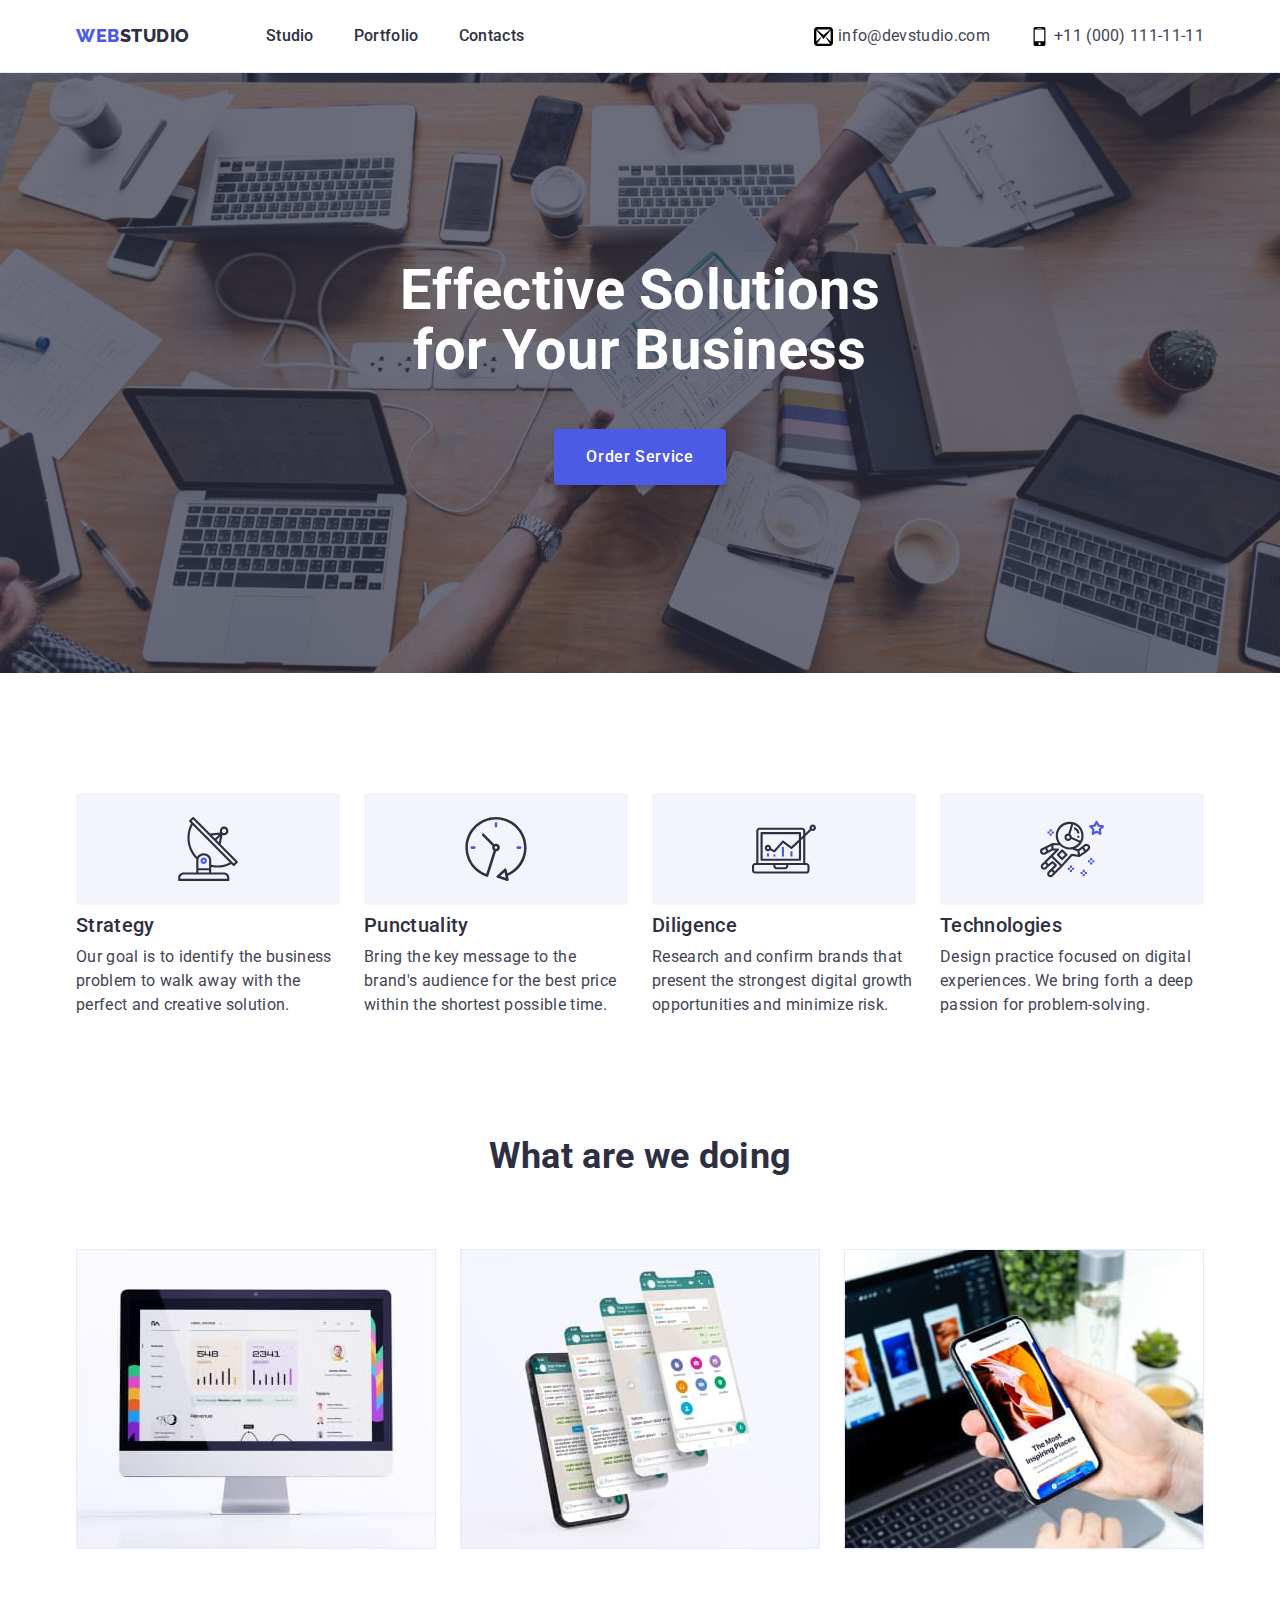
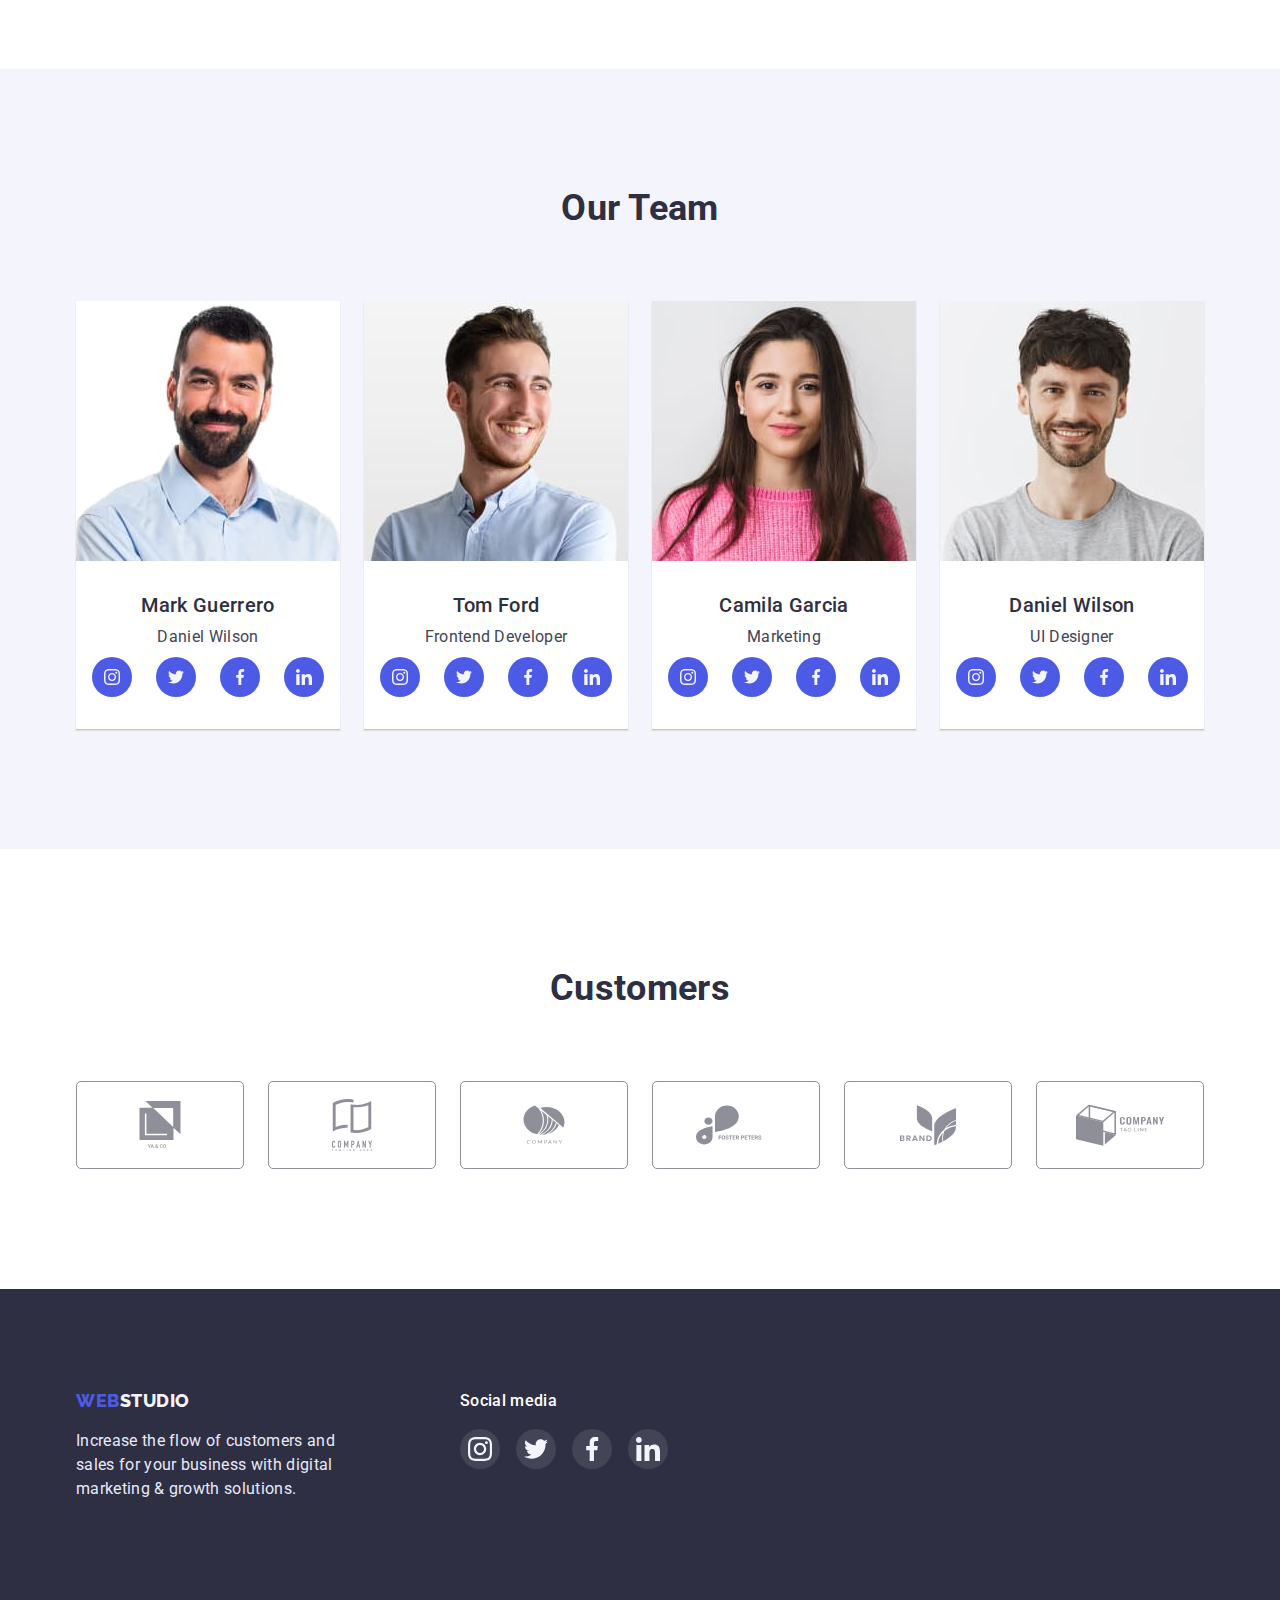
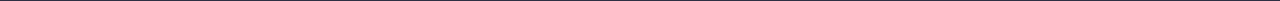
==== index.html @ b141b5d0 "Initial commit" ====
<!DOCTYPE html>
<html lang="en">
  <head>
    <meta charset="UTF-8" />
    <meta http-equiv="X-UA-Compatible" content="IE=edge" />
    <meta name="viewport" content="width=device-width, initial-scale=1.0" />
    <title>Web Studio</title>
    <link rel="icon" href="./images/icon.png" />
    <link rel="preconnect" href="https://fonts.googleapis.com" />
    <link rel="preconnect" href="https://fonts.gstatic.com" crossorigin />
    <link
      href="https://fonts.googleapis.com/css2?family=Raleway:wght@800&family=Roboto:wght@400;500;700&display=swap"
      rel="stylesheet"
    />
    <link
      rel="stylesheet"
      href="https://cdnjs.cloudflare.com/ajax/libs/modern-normalize/1.1.0/modern-normalize.min.css"
    />
    <link rel="stylesheet" href="./css/style.css" />
  </head>
  <body>
    <!--  header  -->
    <header class="header">
      <div class="container header-flex">
        <a href="./index.html" class="logo link"><span>Web</span>Studio</a>
        <nav class="nav">
          <ul class="nav-items list-style">
            <li class="nav-item">
              <a class="nav-link link" href="./index.html">Studio</a>
            </li>
            <li class="nav-item">
              <a class="nav-link link" href="./portfolio.html">Portfolio</a>
            </li>
            <li class="nav-item">
              <a class="nav-link link" href="#">Contacts</a>
            </li>
          </ul>
        </nav>
        <ul class="contacts-items list-style">
          <li class="contacts-item">
            <a
              class="contacts-link link mail"
              href="mailto:info@devstudio.com"
              target="_blank"
              rel=" noopener , nofollow , noreferrer"
            >
              <svg width="19" height="19">
                <use href="./images/icons.svg#icon-contact-mail"></use>
              </svg>
              info@devstudio.com
            </a>
          </li>
          <li class="contacts-item">
            <a class="contacts-link link" href="tel:+110001111111">
              <svg width="19" height="19">
                <use href="./images/icons.svg#icon-contact-mobile"></use>
              </svg>
              +11 (000) 111-11-11
            </a>
          </li>
        </ul>
      </div>
    </header>
    <main>
      <!--  Hero  -->
      <section class="hero">
        <div class="container">
          <h1 class="hero-titel">
            Effective Solutions<br />
            for Your Business
          </h1>
          <button class="hero-btn basic-btn" type="button">
            Order Service
          </button>
        </div>
      </section>
      <!--  Why we?  -->
      <section class="why-we">
        <div class="container">
          <h2 class="why-we-titel" hidden>Why we?</h2>
          <ul class="why-we-items list-style">
            <li class="why-we-item">
              <div class="why-we-img">
                <svg width="64" height="64">
                  <use href="./images/icons.svg#icon-why-we-antenna"></use>
                </svg>
              </div>
              <h3>Strategy</h3>
              <p>
                Our goal is to identify the business problem to walk away with
                the perfect and creative solution.
              </p>
            </li>
            <li class="why-we-item">
              <div class="why-we-img">
                <svg width="64" height="64">
                  <use href="./images/icons.svg#icon-why-we-clock"></use>
                </svg>
              </div>
              <h3>Punctuality</h3>
              <p>
                Bring the key message to the brand's audience for the best price
                within the shortest possible time.
              </p>
            </li>
            <li class="why-we-item">
              <div class="why-we-img">
                <svg width="64" height="64">
                  <use href="./images/icons.svg#icon-why-we-diagram"></use>
                </svg>
              </div>
              <h3>Diligence</h3>
              <p>
                Research and confirm brands that present the strongest digital
                growth opportunities and minimize risk.
              </p>
            </li>
            <li class="why-we-item">
              <div class="why-we-img">
                <svg width="64" height="64">
                  <use href="./images/icons.svg#icon-why-we-astronaut"></use>
                </svg>
              </div>
              <h3>Technologies</h3>
              <p>
                Design practice focused on digital experiences. We bring forth a
                deep passion for problem-solving.
              </p>
            </li>
          </ul>
        </div>
      </section>
      <!--  What are we doing  -->
      <section class="what-are-we-doing">
        <div class="container">
          <h2 class="what-are-we-doing-titel">What are we doing</h2>
          <ul class="what-are-we-doing-items list-style">
            <li class="what-are-we-doing-item">
              <img
                src="./images/img1.jpg"
                alt="monoblock"
                width="360"
                height="300"
              />
            </li>
            <li class="what-are-we-doing-item">
              <img
                src="./images/img2.jpg"
                alt="multitasking"
                width="360"
                height="300"
              />
            </li>
            <li class="what-are-we-doing-item">
              <img
                src="./images/img3.jpg"
                alt="phone"
                width="360"
                height="300"
              />
            </li>
          </ul>
        </div>
      </section>
      <!--  Our team  -->
      <section class="our-team">
        <div class="container">
          <h2 class="our-team-titel">Our Team</h2>
          <ul class="our-team-items list-style">
            <li class="our-team-item">
              <img
                class="our-team-img"
                src="./images/team-card1.jpg"
                alt="man"
                width="264"
                height="260"
              />
              <div class="our-team-box">
                <h3 class="our-team-name">Mark Guerrero</h3>
                <p class="our-team-speciality">Daniel Wilson</p>
                <ul class="our-team-items-links list-style">
                  <li class="our-team-item-link">
                    <a
                      href=""
                      class="our-team-link"
                      target="_blank"
                      rel=" noopener , nofollow , noreferrer"
                    >
                      <svg width="16" height="16">
                        <use
                          href="./images/icons.svg#icon-our-team-instagram"
                        ></use>
                      </svg>
                    </a>
                  </li>
                  <li class="our-team-item-link">
                    <a
                      href=""
                      class="our-team-link"
                      target="_blank"
                      rel=" noopener , nofollow , noreferrer"
                    >
                      <svg width="16" height="16">
                        <use
                          href="./images/icons.svg#icon-our-team-twitter"
                        ></use>
                      </svg>
                    </a>
                  </li>
                  <li class="our-team-item-link">
                    <a
                      href=""
                      class="our-team-link"
                      target="_blank"
                      rel=" noopener , nofollow , noreferrer"
                    >
                      <svg width="16" height="16">
                        <use
                          href="./images/icons.svg#icon-our-team-facebook"
                        ></use>
                      </svg>
                    </a>
                  </li>
                  <li class="our-team-item-link">
                    <a
                      href=""
                      class="our-team-link"
                      target="_blank"
                      rel=" noopener , nofollow , noreferrer"
                    >
                      <svg width="16" height="16">
                        <use
                          href="./images/icons.svg#icon-our-team-linkedin"
                        ></use>
                      </svg>
                    </a>
                  </li>
                </ul>
              </div>
            </li>
            <li class="our-team-item">
              <img
                class="our-team-img"
                src="./images/team-card2.jpg"
                alt="man"
                width="264"
                height="260"
              />
              <div class="our-team-box">
                <h3 class="our-team-name">Tom Ford</h3>
                <p class="our-team-speciality">Frontend Developer</p>
                <ul class="our-team-items-links list-style">
                  <li class="our-team-item-link">
                    <a
                      href=""
                      class="our-team-link"
                      target="_blank"
                      rel=" noopener , nofollow , noreferrer"
                    >
                      <svg width="16" height="16">
                        <use
                          href="./images/icons.svg#icon-our-team-instagram"
                        ></use>
                      </svg>
                    </a>
                  </li>
                  <li class="our-team-item-link">
                    <a
                      href=""
                      class="our-team-link"
                      target="_blank"
                      rel=" noopener , nofollow , noreferrer"
                    >
                      <svg width="16" height="16">
                        <use
                          href="./images/icons.svg#icon-our-team-twitter"
                        ></use>
                      </svg>
                    </a>
                  </li>
                  <li class="our-team-item-link">
                    <a
                      href=""
                      class="our-team-link"
                      target="_blank"
                      rel=" noopener , nofollow , noreferrer"
                    >
                      <svg width="16" height="16">
                        <use
                          href="./images/icons.svg#icon-our-team-facebook"
                        ></use>
                      </svg>
                    </a>
                  </li>
                  <li class="our-team-item-link">
                    <a
                      href=""
                      class="our-team-link"
                      target="_blank"
                      rel=" noopener , nofollow , noreferrer"
                    >
                      <svg width="16" height="16">
                        <use
                          href="./images/icons.svg#icon-our-team-linkedin"
                        ></use>
                      </svg>
                    </a>
                  </li>
                </ul>
              </div>
            </li>
            <li class="our-team-item">
              <img
                class="our-team-img"
                src="./images/team-card3.jpg"
                alt="woman"
                width="264"
                height="260"
              />
              <div class="our-team-box">
                <h3 class="our-team-name">Camila Garcia</h3>
                <p class="our-team-speciality">Marketing</p>
                <ul class="our-team-items-links list-style">
                  <li class="our-team-item-link">
                    <a
                      href=""
                      class="our-team-link"
                      target="_blank"
                      rel=" noopener , nofollow , noreferrer"
                    >
                      <svg width="16" height="16">
                        <use
                          href="./images/icons.svg#icon-our-team-instagram"
                        ></use>
                      </svg>
                    </a>
                  </li>
                  <li class="our-team-item-link">
                    <a
                      href=""
                      class="our-team-link"
                      target="_blank"
                      rel=" noopener , nofollow , noreferrer"
                    >
                      <svg width="16" height="16">
                        <use
                          href="./images/icons.svg#icon-our-team-twitter"
                        ></use>
                      </svg>
                    </a>
                  </li>
                  <li class="our-team-item-link">
                    <a
                      href=""
                      class="our-team-link"
                      target="_blank"
                      rel=" noopener , nofollow , noreferrer"
                    >
                      <svg width="16" height="16">
                        <use
                          href="./images/icons.svg#icon-our-team-facebook"
                        ></use>
                      </svg>
                    </a>
                  </li>
                  <li class="our-team-item-link">
                    <a
                      href=""
                      class="our-team-link"
                      target="_blank"
                      rel=" noopener , nofollow , noreferrer"
                    >
                      <svg width="16" height="16">
                        <use
                          href="./images/icons.svg#icon-our-team-linkedin"
                        ></use>
                      </svg>
                    </a>
                  </li>
                </ul>
              </div>
            </li>
            <li class="our-team-item">
              <img
                class="our-team-img"
                src="./images/team-card4.jpg"
                alt="man"
                width="264"
                height="260"
              />
              <div class="our-team-box">
                <h3 class="our-team-name">Daniel Wilson</h3>
                <p class="our-team-speciality">UI Designer</p>
                <ul class="our-team-items-links list-style">
                  <li class="our-team-item-link">
                    <a
                      href=""
                      class="our-team-link"
                      target="_blank"
                      rel=" noopener , nofollow , noreferrer"
                    >
                      <svg width="16" height="16">
                        <use
                          href="./images/icons.svg#icon-our-team-instagram"
                        ></use>
                      </svg>
                    </a>
                  </li>
                  <li class="our-team-item-link">
                    <a
                      href=""
                      class="our-team-link"
                      target="_blank"
                      rel=" noopener , nofollow , noreferrer"
                    >
                      <svg width="16" height="16">
                        <use
                          href="./images/icons.svg#icon-our-team-twitter"
                        ></use>
                      </svg>
                    </a>
                  </li>
                  <li class="our-team-item-link">
                    <a
                      href=""
                      class="our-team-link"
                      target="_blank"
                      rel=" noopener , nofollow , noreferrer"
                    >
                      <svg width="16" height="16">
                        <use
                          href="./images/icons.svg#icon-our-team-facebook"
                        ></use>
                      </svg>
                    </a>
                  </li>
                  <li class="our-team-item-link">
                    <a
                      href=""
                      class="our-team-link"
                      target="_blank"
                      rel=" noopener , nofollow , noreferrer"
                    >
                      <svg width="16" height="16">
                        <use
                          href="./images/icons.svg#icon-our-team-linkedin"
                        ></use>
                      </svg>
                    </a>
                  </li>
                </ul>
              </div>
            </li>
          </ul>
        </div>
      </section>
      <!--  Customers  -->
      <section class="customers">
        <div class="container">
          <h2 class="customers-titel">Customers</h2>
          <ul class="customers-items list-style">
            <li class="customers-item">
              <a
                class="customers-link"
                href=""
                target="_blank"
                rel=" noopener , nofollow , noreferrer"
              >
                <svg wigth="41" height="47">
                  <use href="./images/icons.svg#icon-customers-yaco"></use></svg
              ></a>
            </li>
            <li class="customers-item">
              <a
                class="customers-link"
                href=""
                target="_blank"
                rel=" noopener , nofollow , noreferrer"
              >
                <svg wigth="40" height="52">
                  <use
                    href="./images/icons.svg#icon-customers-tagline-here"
                  ></use></svg
              ></a>
            </li>
            <li class="customers-item">
              <a
                class="customers-link"
                href=""
                target="_blank"
                rel=" noopener , nofollow , noreferrer"
              >
                <svg wigth="44" height="41">
                  <use
                    href="./images/icons.svg#icon-customers-company"
                  ></use></svg
              ></a>
            </li>
            <li class="customers-item">
              <a
                class="customers-link"
                href=""
                target="_blank"
                rel=" noopener , nofollow , noreferrer"
              >
                <svg wigth="84" height="80">
                  <use
                    href="./images/icons.svg#icon-customers-foster-peters"
                  ></use></svg
              ></a>
            </li>
            <li class="customers-item">
              <a
                class="customers-link"
                href=""
                target="_blank"
                rel=" noopener , nofollow , noreferrer"
              >
                <svg wigth="63" height="56">
                  <use
                    href="./images/icons.svg#icon-customers-brand"
                  ></use></svg
              ></a>
            </li>
            <li class="customers-item">
              <a
                class="customers-link"
                href=""
                target="_blank"
                rel=" noopener , nofollow , noreferrer"
              >
                <svg wigth="94" height="88">
                  <use
                    href="./images/icons.svg#icon-customers-tag-line"
                  ></use></svg
              ></a>
            </li>
          </ul>
        </div>
      </section>
    </main>
    <!--  footer  -->
    <footer class="footer">
      <div class="container footer-flex">
        <div class="footer-text">
          <a href="./index.html" class="logo footer-logo link"
            ><span>Web</span>Studio</a
          >
          <p class="footer-info">
            Increase the flow of customers and sales for your business with
            digital marketing & growth solutions.
          </p>
        </div>
        <div class="footer-social-media">
          <p class="footer-titel">Social media</p>
          <ul class="footer-items list-style">
            <li class="footer-item">
              <a
                href=""
                class="footer-link"
                target="_blank"
                rel=" noopener , nofollow , noreferrer"
              >
                <svg height="24" width="24">
                  <use
                    href="./images/icons.svg#icon-social-media-instagram"
                  ></use>
                </svg>
              </a>
            </li>
            <li class="footer-item">
              <a
                href=""
                class="footer-link"
                target="_blank"
                rel=" noopener , nofollow , noreferrer"
              >
                <svg height="24" width="24">
                  <use
                    href="./images/icons.svg#icon-social-media-twitter"
                  ></use>
                </svg>
              </a>
            </li>
            <li class="footer-item">
              <a
                href=""
                class="footer-link"
                target="_blank"
                rel=" noopener , nofollow , noreferrer"
              >
                <svg height="24" width="24">
                  <use
                    href="./images/icons.svg#icon-social-media-facebook"
                  ></use>
                </svg>
              </a>
            </li>
            <li class="footer-item">
              <a
                href=""
                class="footer-link"
                target="_blank"
                rel=" noopener , nofollow , noreferrer"
              >
                <svg height="24" width="24">
                  <use
                    href="./images/icons.svg#icon-social-media-linkedin"
                  ></use>
                </svg>
              </a>
            </li>
          </ul>
        </div>
      </div>
    </footer>
  </body>
</html>
---- css/style.css ----
:root {
  --iris: #4d5ae5;
  --ocean: #404bbf;
  --navy-blue: #2e2f42;
  --green: #31d0aa;
  --slate: #434455;
  --light-slate: #8e8f99;
  --cornflower: #e7e9fc;
  --cloud: #f4f4fd;
  --grey: #2e2f42b2;
}

body {
  font-family: 'Roboto', sans-serif;
  font-weight: 400;
  font-size: 16px;
  line-height: 1.5;
  letter-spacing: 0.02rem;
  color: var(--slate);
}
p,
h1,
h2,
h3,
h4,
h5,
h6 {
  margin: 0;
  padding: 0;
}
img {
  display: block;
  max-width: 100%;
  height: auto;
}
svg {
  display: block;
}
.link {
  text-decoration: none;
}
.list-style {
  list-style: none;
  padding: 0;
  margin: 0;
}
.basic-btn {
  font-family: 'Roboto', sans-serif;
  text-transform: capitalize;
  font-weight: 500;
  font-size: 16px;
  line-height: 1.5;
  letter-spacing: 0.04em;
  border: none;
  border-radius: 4px;
}
.container {
  max-width: 1158px;
  margin: 0 auto;
  padding: 0 15px;
}
/* ==================== HEADER ==================== */
.header {
  background: #fff;
  border-bottom: 1px solid var(--cornflower);
}
.header-flex {
  display: flex;
  justify-content: space-between;
  align-items: center;
}
.logo {
  text-transform: uppercase;
  font-family: 'Raleway', sans-serif;
  font-weight: 800;
  font-size: 18px;
  line-height: 1.33;
  letter-spacing: 0.03em;
  color: var(--navy-blue);
  margin-right: 76px;
}
.logo > span {
  color: var(--iris);
}
.nav {
  flex-grow: 1;
}
.nav-items {
  display: flex;
  gap: 40px;
}
.nav-link {
  text-transform: capitalize;
  font-weight: 500;
  color: var(--navy-blue);
  padding: 24px 0;
  display: block;
}
.nav-link:focus,
.nav-link:hover {
  color: var(--iris);
}
.contacts-items {
  display: flex;
  gap: 40px;
}
.contacts-item {
  display: flex;
}
.tel {
  fill: var(--slate);
}
.contacts-link {
  color: var(--slate);
  display: flex;
  align-items: center;
}
.contacts-link > svg {
  margin-right: 5px;
}
.contacts-link:focus,
.contacts-link:hover {
  color: var(--iris);
}
.contacts-link:focus > svg,
.contacts-link:hover > svg {
  fill: var(--iris);
}
/* ==================== Hero ==================== */
.hero {
  background: var(--navy-blue);
  background: linear-gradient(rgba(46, 47, 66, 0.7), rgba(46, 47, 66, 0.7)),
    url('../images/bg-hero.jpg') no-repeat center/cover;
  margin: 0 auto;
  text-align: center;
  padding: 188px 0;
  max-width: 1440px;
}
.hero-titel {
  font-weight: 700;
  font-size: 56px;
  line-height: 1.07;
  color: #fff;
  margin-bottom: 48px;
}
.hero-btn {
  background: var(--iris);
  color: #fff;
  padding: 16px 32px;
  margin: 0 auto;
  box-shadow: 0px 4px 4px 0px #00000026;
}
.hero-btn:focus,
.hero-btn:hover {
  background: var(--ocean);
  box-shadow: 0px 2px 1px 0px #2e2f4214;

  box-shadow: 0px 1px 1px 0px #2e2f4229;

  box-shadow: 0px 1px 6px 0px #2e2f4214;

  cursor: pointer;
}
/* ==================== Why we? ==================== */
.why-we {
  padding: 120px 0;
}
.why-we-items {
  display: flex;
  justify-content: center;
  gap: 24px;
  flex-wrap: wrap;
}
.why-we-item {
  max-width: 264px;
}
.why-we-item > h3 {
  color: var(--navy-blue);
  font-weight: 500;
  font-size: 20px;
  line-height: 1.2;
  margin-bottom: 8px;
}
.why-we-img {
  display: flex;
  justify-content: center;
  align-items: center;
  background: var(--cloud);
  height: 112px;
  width: 100%;
  border-radius: 4px;
  margin-bottom: 8px;
}
/* ==================== What are we doing ==================== */
.what-are-we-doing {
  padding-bottom: 120px;
}
.what-are-we-doing-titel {
  font-weight: 700;
  font-size: 36px;
  line-height: 1.11;
  color: var(--navy-blue);
  text-align: center;
  margin-bottom: 72px;
}
.what-are-we-doing-items {
  display: flex;
  justify-content: center;
  flex-wrap: wrap;
  gap: 24px;
}
/* ==================== Our Team ==================== */
.our-team {
  background: var(--cloud);
  padding: 120px 0;
}
.our-team-titel {
  font-weight: 700;
  font-size: 36px;
  line-height: 1.11;
  color: var(--navy-blue);
  text-align: center;
  margin-bottom: 72px;
}
.our-team-items {
  display: flex;
  justify-content: center;
  gap: 24px;
  flex-wrap: wrap;
}
.our-team-item {
  text-align: center;
  box-shadow: 0px 2px 1px 0px #2e2f4214, 0px 1px 1px 0px #2e2f4229;
}
.our-team-box {
  padding: 32px 16px;
  background: #fff;
  border-bottom-left-radius: 4px;
  border-bottom-right-radius: 4px;
}
.our-team-name {
  color: var(--navy-blue);
  font-weight: 500;
  font-size: 20px;
  line-height: 1.2;
  margin-bottom: 8px;
}
.our-team-speciality {
  margin-bottom: 8px;
}
.our-team-items-links {
  display: flex;
  justify-content: space-between;
}
.our-team-link {
  display: flex;
  justify-content: center;
  align-items: center;
  width: 40px;
  height: 40px;
  background: var(--iris);
  border-radius: 50%;
}
.our-team-link:hover,
.our-team-link:focus {
  background: var(--ocean);
}
/* ==================== Customers ==================== */
.customers {
  padding: 120px 0;
}
.customers-titel {
  font-weight: 700;
  font-size: 36px;
  line-height: 1.11;
  color: var(--navy-blue);
  text-align: center;
  margin-bottom: 72px;
}
.customers-items {
  display: flex;
  justify-content: center;
  flex-wrap: wrap;
  gap: 24px;
}
.customers-link {
  display: flex;
  justify-content: center;
  align-items: center;
  width: 168px;
  height: 88px;
  border-radius: 5px;
  border: 1px solid var(--light-slate);
}
.customers-link:hover,
.customers-link:focus {
  border: 1px solid var(--ocean);
}
.customers-link > svg {
  fill: var(--light-slate);
}
.customers-link:hover > svg,
.customers-link:focus > svg {
  fill: var(--ocean);
}
/* ==================== Portfolio ==================== */
.portfolio {
  padding: 96px 0 120px;
}
.portfolio-filter-items {
  display: flex;
  justify-content: center;
  gap: 24px;
  margin-bottom: 72px;
}
.portfolio-btn {
  background: var(--cornflower);
  color: var(--iris);
  text-align: center;
  padding: 12px 24px;
}
.portfolio-btn:hover,
.portfolio-btn:focus {
  background: var(--ocean);
  color: #fff;
  cursor: pointer;
}
.portfolio-items {
  display: flex;
  justify-content: center;
  flex-wrap: wrap;
  row-gap: 48px;
  column-gap: 24px;
}
.portfolio-item {
  max-width: 360px;
  box-shadow: 0px 1px 6px 0px #2e2f4214;
}
.portfolio-item:hover,
.portfolio-item:focus {
  box-shadow: 0px 2px 1px 0px #2e2f4214, 0px 1px 1px 0px #2e2f4229,
    0px 1px 6px 0px #2e2f4214;
  cursor: pointer;
}
.portfolio-box {
  padding: 32px 16px;
  border: 1px solid var(--cornflower);
  border-top: none;
}
.partfolio-name {
  color: var(--navy-blue);
  font-weight: 500;
  font-size: 20px;
  line-height: 1.2;
  margin-bottom: 8px;
}
/* ====================  ==================== */
/* ====================  ==================== */
/* ==================== FOOTER ==================== */
.footer {
  background: var(--navy-blue);
  padding: 100px 0;
}
.footer-flex {
  display: flex;
}
.footer-text {
  display: flex;
  flex-direction: column;
  margin-right: 120px;
}
.logo.footer-logo {
  color: var(--cloud);
  margin-bottom: 16px;
  display: inline-block;
}
.footer-info {
  color: var(--cornflower);
  max-width: 264px;
}
.footer-titel {
  font-weight: 500;
  font-size: 16px;
  line-height: 1.5;
  letter-spacing: 0.02em;
  color: #fff;
  margin-bottom: 16px;
}
.footer-items {
  display: flex;
  gap: 16px;
}
.footer-link {
  background: rgba(255, 255, 255, 0.1);
  display: flex;
  justify-content: center;
  align-items: center;
  height: 40px;
  width: 40px;
  border-radius: 50%;
}
.footer-link:hover,
.footer-link:focus {
  background: var(--green);
}
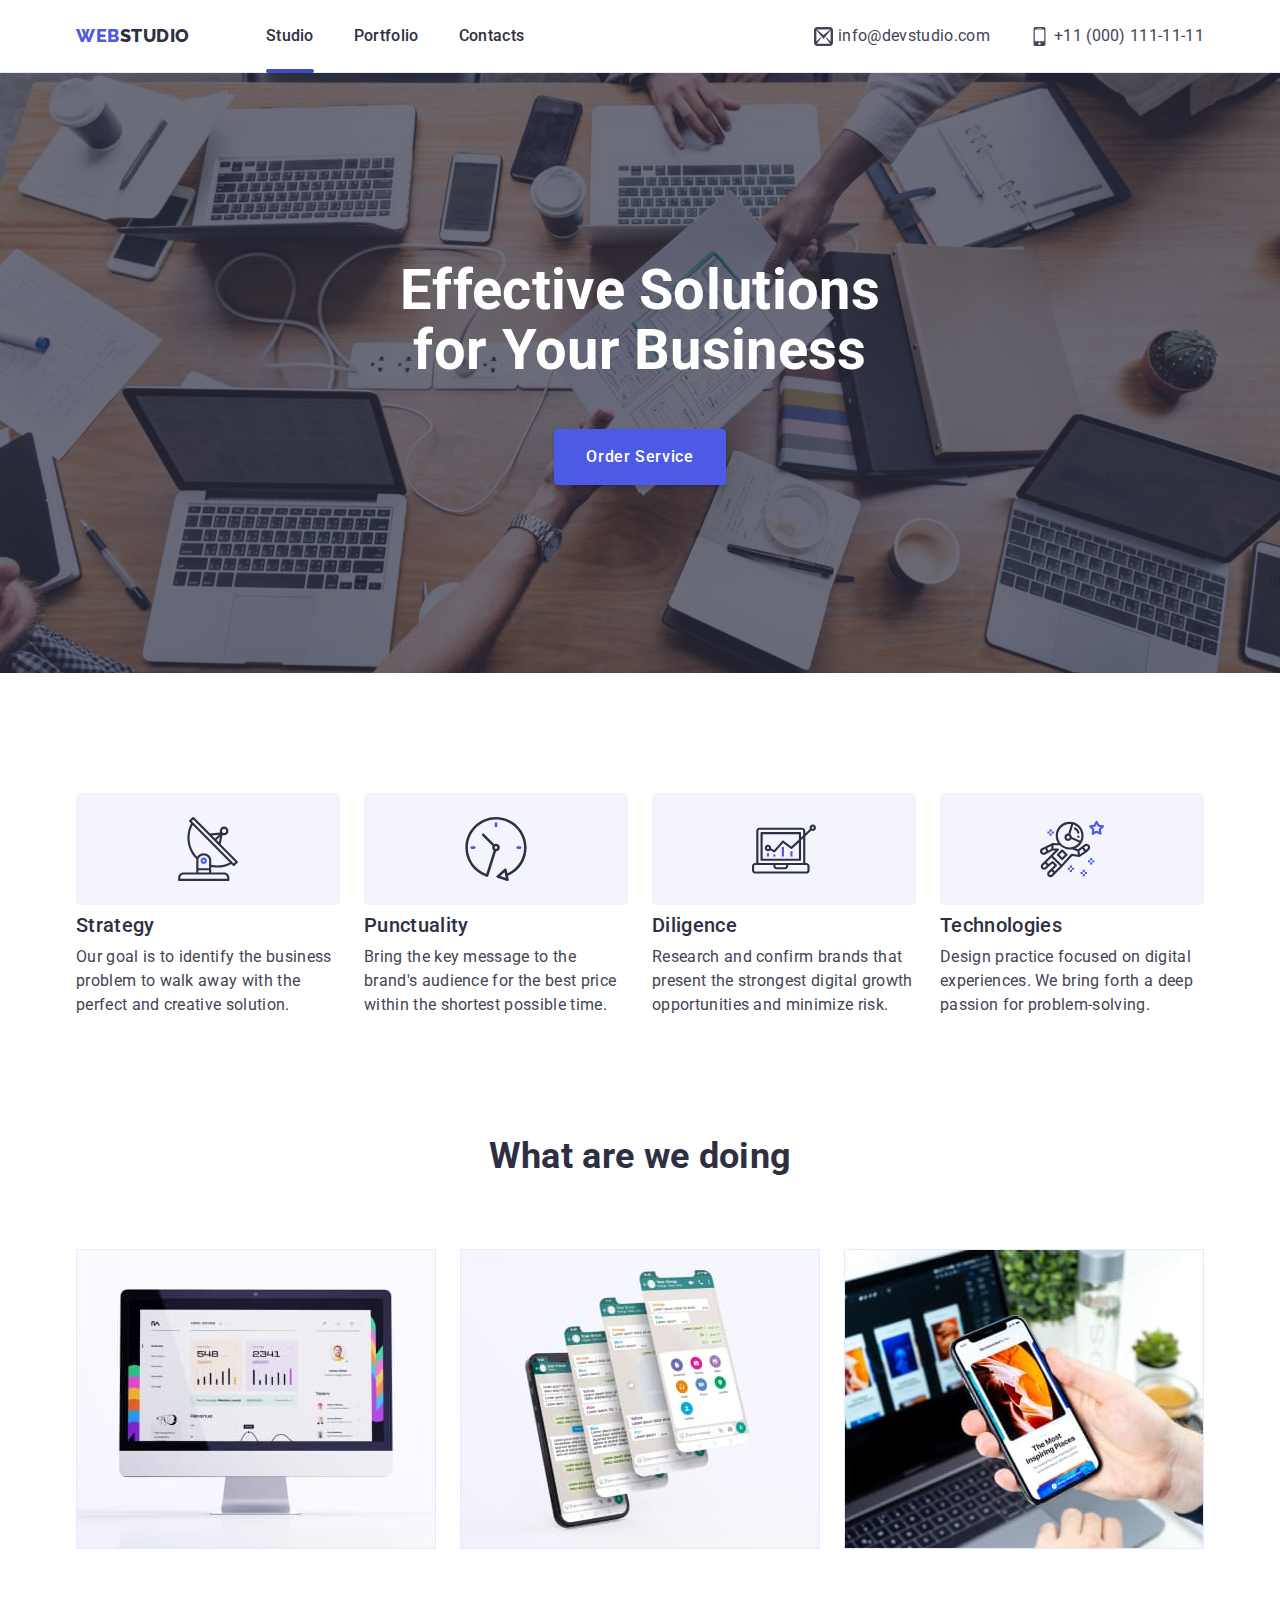
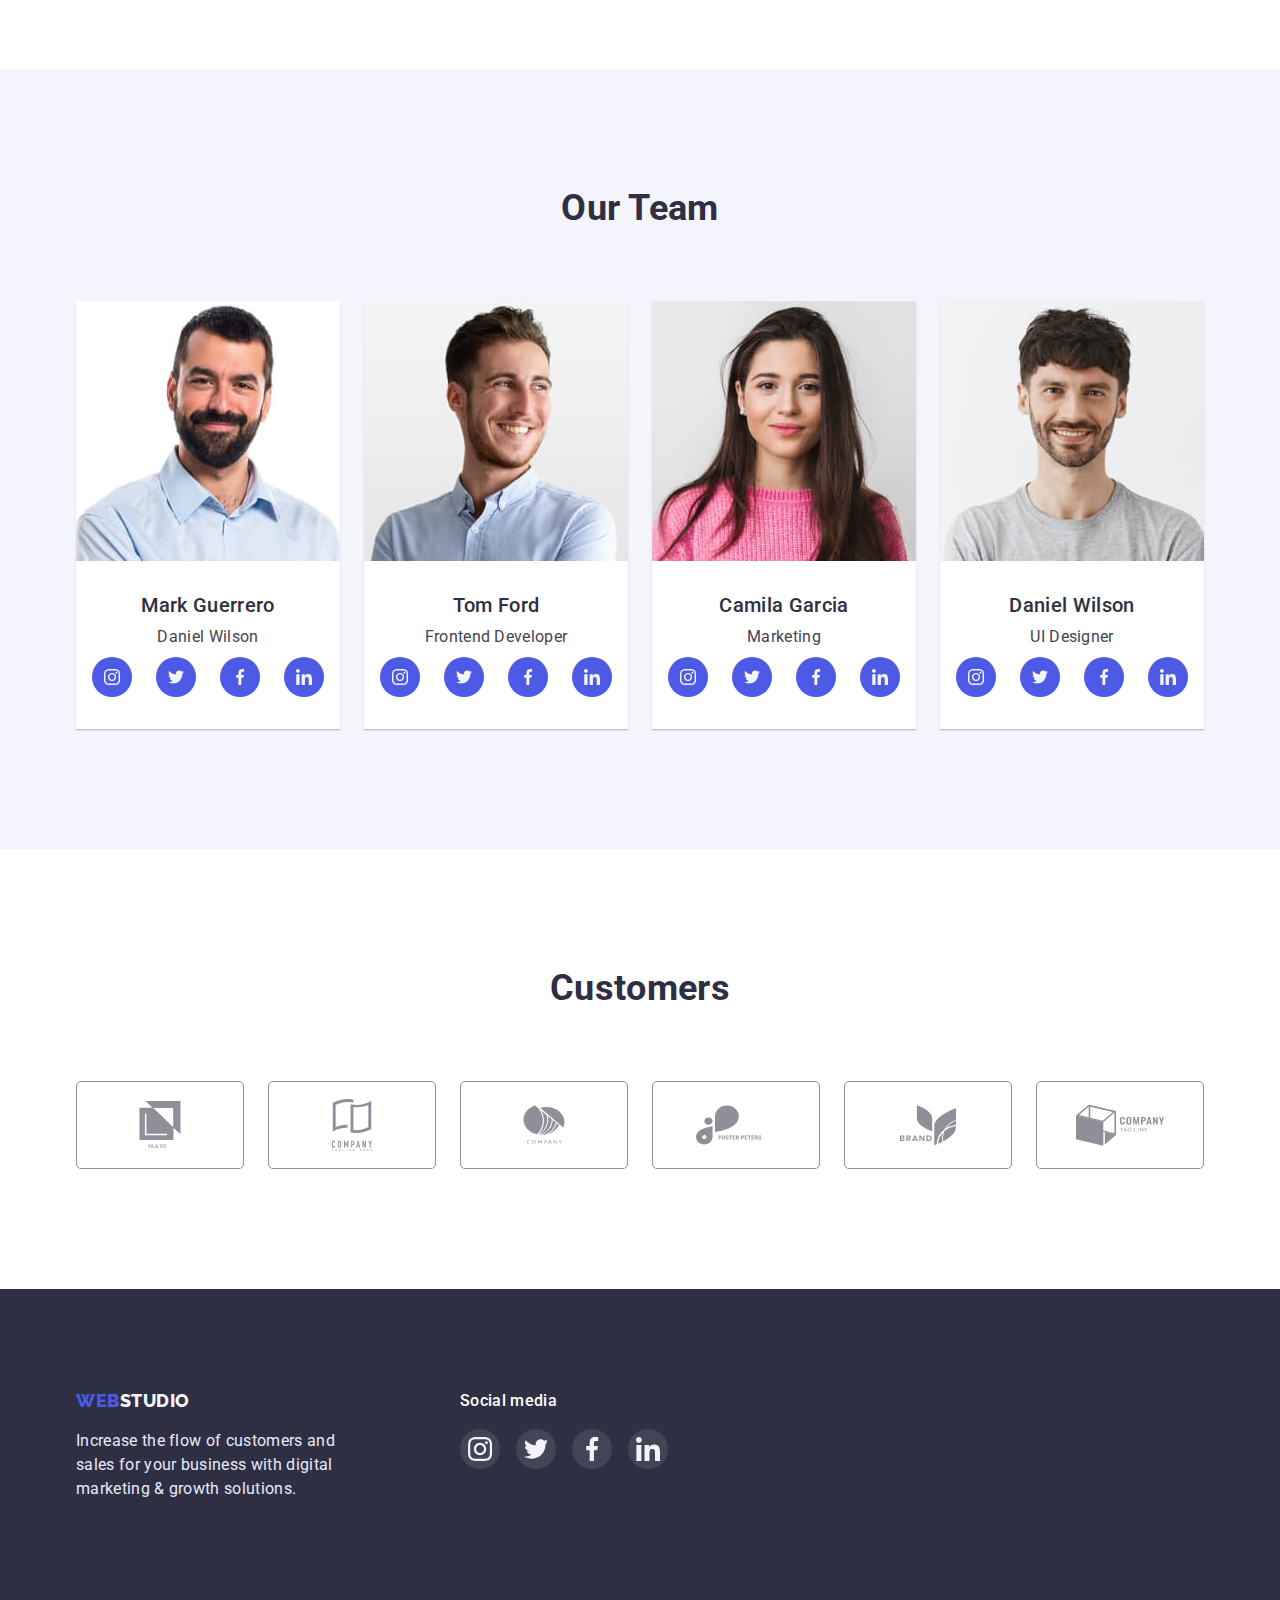
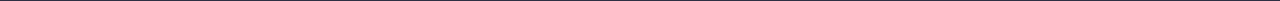
==== commit 65603b42: "works" ====
--- a/index.html
+++ b/index.html
@@ -26,7 +26,7 @@
         <nav class="nav">
           <ul class="nav-items list-style">
             <li class="nav-item">
-              <a class="nav-link link" href="./index.html">Studio</a>
+              <a class="nav-link link active" href="./index.html">Studio</a>
             </li>
             <li class="nav-item">
               <a class="nav-link link" href="./portfolio.html">Portfolio</a>
@@ -187,51 +187,43 @@
                       rel=" noopener , nofollow , noreferrer"
                     >
                       <svg width="16" height="16">
-                        <use
-                          href="./images/icons.svg#icon-our-team-instagram"
-                        ></use>
-                      </svg>
-                    </a>
-                  </li>
-                  <li class="our-team-item-link">
-                    <a
-                      href=""
-                      class="our-team-link"
-                      target="_blank"
-                      rel=" noopener , nofollow , noreferrer"
-                    >
-                      <svg width="16" height="16">
-                        <use
-                          href="./images/icons.svg#icon-our-team-twitter"
-                        ></use>
-                      </svg>
-                    </a>
-                  </li>
-                  <li class="our-team-item-link">
-                    <a
-                      href=""
-                      class="our-team-link"
-                      target="_blank"
-                      rel=" noopener , nofollow , noreferrer"
-                    >
-                      <svg width="16" height="16">
-                        <use
-                          href="./images/icons.svg#icon-our-team-facebook"
-                        ></use>
-                      </svg>
-                    </a>
-                  </li>
-                  <li class="our-team-item-link">
-                    <a
-                      href=""
-                      class="our-team-link"
-                      target="_blank"
-                      rel=" noopener , nofollow , noreferrer"
-                    >
-                      <svg width="16" height="16">
-                        <use
-                          href="./images/icons.svg#icon-our-team-linkedin"
-                        ></use>
+                        <use href="./images/icons.svg#icon-instagram"></use>
+                      </svg>
+                    </a>
+                  </li>
+                  <li class="our-team-item-link">
+                    <a
+                      href=""
+                      class="our-team-link"
+                      target="_blank"
+                      rel=" noopener , nofollow , noreferrer"
+                    >
+                      <svg width="16" height="16">
+                        <use href="./images/icons.svg#icon-twitter"></use>
+                      </svg>
+                    </a>
+                  </li>
+                  <li class="our-team-item-link">
+                    <a
+                      href=""
+                      class="our-team-link"
+                      target="_blank"
+                      rel=" noopener , nofollow , noreferrer"
+                    >
+                      <svg width="16" height="16">
+                        <use href="./images/icons.svg#icon-facebook"></use>
+                      </svg>
+                    </a>
+                  </li>
+                  <li class="our-team-item-link">
+                    <a
+                      href=""
+                      class="our-team-link"
+                      target="_blank"
+                      rel=" noopener , nofollow , noreferrer"
+                    >
+                      <svg width="16" height="16">
+                        <use href="./images/icons.svg#icon-linkedin"></use>
                       </svg>
                     </a>
                   </li>
@@ -258,51 +250,43 @@
                       rel=" noopener , nofollow , noreferrer"
                     >
                       <svg width="16" height="16">
-                        <use
-                          href="./images/icons.svg#icon-our-team-instagram"
-                        ></use>
-                      </svg>
-                    </a>
-                  </li>
-                  <li class="our-team-item-link">
-                    <a
-                      href=""
-                      class="our-team-link"
-                      target="_blank"
-                      rel=" noopener , nofollow , noreferrer"
-                    >
-                      <svg width="16" height="16">
-                        <use
-                          href="./images/icons.svg#icon-our-team-twitter"
-                        ></use>
-                      </svg>
-                    </a>
-                  </li>
-                  <li class="our-team-item-link">
-                    <a
-                      href=""
-                      class="our-team-link"
-                      target="_blank"
-                      rel=" noopener , nofollow , noreferrer"
-                    >
-                      <svg width="16" height="16">
-                        <use
-                          href="./images/icons.svg#icon-our-team-facebook"
-                        ></use>
-                      </svg>
-                    </a>
-                  </li>
-                  <li class="our-team-item-link">
-                    <a
-                      href=""
-                      class="our-team-link"
-                      target="_blank"
-                      rel=" noopener , nofollow , noreferrer"
-                    >
-                      <svg width="16" height="16">
-                        <use
-                          href="./images/icons.svg#icon-our-team-linkedin"
-                        ></use>
+                        <use href="./images/icons.svg#icon-instagram"></use>
+                      </svg>
+                    </a>
+                  </li>
+                  <li class="our-team-item-link">
+                    <a
+                      href=""
+                      class="our-team-link"
+                      target="_blank"
+                      rel=" noopener , nofollow , noreferrer"
+                    >
+                      <svg width="16" height="16">
+                        <use href="./images/icons.svg#icon-twitter"></use>
+                      </svg>
+                    </a>
+                  </li>
+                  <li class="our-team-item-link">
+                    <a
+                      href=""
+                      class="our-team-link"
+                      target="_blank"
+                      rel=" noopener , nofollow , noreferrer"
+                    >
+                      <svg width="16" height="16">
+                        <use href="./images/icons.svg#icon-facebook"></use>
+                      </svg>
+                    </a>
+                  </li>
+                  <li class="our-team-item-link">
+                    <a
+                      href=""
+                      class="our-team-link"
+                      target="_blank"
+                      rel=" noopener , nofollow , noreferrer"
+                    >
+                      <svg width="16" height="16">
+                        <use href="./images/icons.svg#icon-linkedin"></use>
                       </svg>
                     </a>
                   </li>
@@ -329,51 +313,43 @@
                       rel=" noopener , nofollow , noreferrer"
                     >
                       <svg width="16" height="16">
-                        <use
-                          href="./images/icons.svg#icon-our-team-instagram"
-                        ></use>
-                      </svg>
-                    </a>
-                  </li>
-                  <li class="our-team-item-link">
-                    <a
-                      href=""
-                      class="our-team-link"
-                      target="_blank"
-                      rel=" noopener , nofollow , noreferrer"
-                    >
-                      <svg width="16" height="16">
-                        <use
-                          href="./images/icons.svg#icon-our-team-twitter"
-                        ></use>
-                      </svg>
-                    </a>
-                  </li>
-                  <li class="our-team-item-link">
-                    <a
-                      href=""
-                      class="our-team-link"
-                      target="_blank"
-                      rel=" noopener , nofollow , noreferrer"
-                    >
-                      <svg width="16" height="16">
-                        <use
-                          href="./images/icons.svg#icon-our-team-facebook"
-                        ></use>
-                      </svg>
-                    </a>
-                  </li>
-                  <li class="our-team-item-link">
-                    <a
-                      href=""
-                      class="our-team-link"
-                      target="_blank"
-                      rel=" noopener , nofollow , noreferrer"
-                    >
-                      <svg width="16" height="16">
-                        <use
-                          href="./images/icons.svg#icon-our-team-linkedin"
-                        ></use>
+                        <use href="./images/icons.svg#icon-instagram"></use>
+                      </svg>
+                    </a>
+                  </li>
+                  <li class="our-team-item-link">
+                    <a
+                      href=""
+                      class="our-team-link"
+                      target="_blank"
+                      rel=" noopener , nofollow , noreferrer"
+                    >
+                      <svg width="16" height="16">
+                        <use href="./images/icons.svg#icon-twitter"></use>
+                      </svg>
+                    </a>
+                  </li>
+                  <li class="our-team-item-link">
+                    <a
+                      href=""
+                      class="our-team-link"
+                      target="_blank"
+                      rel=" noopener , nofollow , noreferrer"
+                    >
+                      <svg width="16" height="16">
+                        <use href="./images/icons.svg#icon-facebook"></use>
+                      </svg>
+                    </a>
+                  </li>
+                  <li class="our-team-item-link">
+                    <a
+                      href=""
+                      class="our-team-link"
+                      target="_blank"
+                      rel=" noopener , nofollow , noreferrer"
+                    >
+                      <svg width="16" height="16">
+                        <use href="./images/icons.svg#icon-linkedin"></use>
                       </svg>
                     </a>
                   </li>
@@ -400,51 +376,43 @@
                       rel=" noopener , nofollow , noreferrer"
                     >
                       <svg width="16" height="16">
-                        <use
-                          href="./images/icons.svg#icon-our-team-instagram"
-                        ></use>
-                      </svg>
-                    </a>
-                  </li>
-                  <li class="our-team-item-link">
-                    <a
-                      href=""
-                      class="our-team-link"
-                      target="_blank"
-                      rel=" noopener , nofollow , noreferrer"
-                    >
-                      <svg width="16" height="16">
-                        <use
-                          href="./images/icons.svg#icon-our-team-twitter"
-                        ></use>
-                      </svg>
-                    </a>
-                  </li>
-                  <li class="our-team-item-link">
-                    <a
-                      href=""
-                      class="our-team-link"
-                      target="_blank"
-                      rel=" noopener , nofollow , noreferrer"
-                    >
-                      <svg width="16" height="16">
-                        <use
-                          href="./images/icons.svg#icon-our-team-facebook"
-                        ></use>
-                      </svg>
-                    </a>
-                  </li>
-                  <li class="our-team-item-link">
-                    <a
-                      href=""
-                      class="our-team-link"
-                      target="_blank"
-                      rel=" noopener , nofollow , noreferrer"
-                    >
-                      <svg width="16" height="16">
-                        <use
-                          href="./images/icons.svg#icon-our-team-linkedin"
-                        ></use>
+                        <use href="./images/icons.svg#icon-instagram"></use>
+                      </svg>
+                    </a>
+                  </li>
+                  <li class="our-team-item-link">
+                    <a
+                      href=""
+                      class="our-team-link"
+                      target="_blank"
+                      rel=" noopener , nofollow , noreferrer"
+                    >
+                      <svg width="16" height="16">
+                        <use href="./images/icons.svg#icon-twitter"></use>
+                      </svg>
+                    </a>
+                  </li>
+                  <li class="our-team-item-link">
+                    <a
+                      href=""
+                      class="our-team-link"
+                      target="_blank"
+                      rel=" noopener , nofollow , noreferrer"
+                    >
+                      <svg width="16" height="16">
+                        <use href="./images/icons.svg#icon-facebook"></use>
+                      </svg>
+                    </a>
+                  </li>
+                  <li class="our-team-item-link">
+                    <a
+                      href=""
+                      class="our-team-link"
+                      target="_blank"
+                      rel=" noopener , nofollow , noreferrer"
+                    >
+                      <svg width="16" height="16">
+                        <use href="./images/icons.svg#icon-linkedin"></use>
                       </svg>
                     </a>
                   </li>
@@ -562,9 +530,7 @@
                 rel=" noopener , nofollow , noreferrer"
               >
                 <svg height="24" width="24">
-                  <use
-                    href="./images/icons.svg#icon-social-media-instagram"
-                  ></use>
+                  <use href="./images/icons.svg#icon-instagram"></use>
                 </svg>
               </a>
             </li>
@@ -576,9 +542,7 @@
                 rel=" noopener , nofollow , noreferrer"
               >
                 <svg height="24" width="24">
-                  <use
-                    href="./images/icons.svg#icon-social-media-twitter"
-                  ></use>
+                  <use href="./images/icons.svg#icon-twitter"></use>
                 </svg>
               </a>
             </li>
@@ -590,9 +554,7 @@
                 rel=" noopener , nofollow , noreferrer"
               >
                 <svg height="24" width="24">
-                  <use
-                    href="./images/icons.svg#icon-social-media-facebook"
-                  ></use>
+                  <use href="./images/icons.svg#icon-facebook"></use>
                 </svg>
               </a>
             </li>
@@ -604,9 +566,7 @@
                 rel=" noopener , nofollow , noreferrer"
               >
                 <svg height="24" width="24">
-                  <use
-                    href="./images/icons.svg#icon-social-media-linkedin"
-                  ></use>
+                  <use href="./images/icons.svg#icon-linkedin"></use>
                 </svg>
               </a>
             </li>
@@ -614,5 +574,6 @@
         </div>
       </div>
     </footer>
+    <script src="./js/modal.js"></script>
   </body>
 </html>
--- a/css/style.css
+++ b/css/style.css
@@ -8,6 +8,7 @@
   --cornflower: #e7e9fc;
   --cloud: #f4f4fd;
   --grey: #2e2f42b2;
+  --time-distribution: cubic-bezier(0.4, 0, 0.2, 1);
 }
 
 body {
@@ -30,8 +31,10 @@
 }
 img {
   display: block;
-  max-width: 100%;
-  height: auto;
+  width: 100%;
+}
+button {
+  cursor: pointer;
 }
 svg {
   display: block;
@@ -90,16 +93,36 @@
   gap: 40px;
 }
 .nav-link {
+  position: relative;
   text-transform: capitalize;
   font-weight: 500;
   color: var(--navy-blue);
   padding: 24px 0;
   display: block;
+  transition: color 250ms var(--time-distribution);
 }
 .nav-link:focus,
 .nav-link:hover {
   color: var(--iris);
 }
+.nav-link::after,
+.nav-link::after {
+  content: '';
+  position: absolute;
+  bottom: -1px;
+  left: 0;
+  height: 4px;
+  width: 100%;
+  border-radius: 4px;
+  background-color: var(--ocean);
+  transform: scale(0);
+  transition: transform 250ms var(--time-distribution);
+}
+.active::after,
+.nav-link:focus::after,
+.nav-link:hover::after {
+  transform: scale(1);
+}
 .contacts-items {
   display: flex;
   gap: 40px;
@@ -114,9 +137,12 @@
   color: var(--slate);
   display: flex;
   align-items: center;
+  transition: color 250ms var(--time-distribution);
 }
 .contacts-link > svg {
   margin-right: 5px;
+  fill: var(--slate);
+  transition: fill 250ms var(--time-distribution);
 }
 .contacts-link:focus,
 .contacts-link:hover {
@@ -140,26 +166,24 @@
   font-weight: 700;
   font-size: 56px;
   line-height: 1.07;
+  margin-bottom: 48px;
+
   color: #fff;
-  margin-bottom: 48px;
 }
 .hero-btn {
-  background: var(--iris);
+  background-color: var(--iris);
   color: #fff;
   padding: 16px 32px;
   margin: 0 auto;
   box-shadow: 0px 4px 4px 0px #00000026;
+  transition: background-color 250ms var(--time-distribution),
+    box-shadow 250ms var(--time-distribution);
 }
 .hero-btn:focus,
 .hero-btn:hover {
-  background: var(--ocean);
-  box-shadow: 0px 2px 1px 0px #2e2f4214;
-
-  box-shadow: 0px 1px 1px 0px #2e2f4229;
-
-  box-shadow: 0px 1px 6px 0px #2e2f4214;
-
-  cursor: pointer;
+  background-color: var(--ocean);
+  box-shadow: 0px 2px 1px 0px #2e2f4214, 0px 1px 1px 0px #2e2f4229,
+    0px 1px 6px 0px #2e2f4214;
 }
 /* ==================== Why we? ==================== */
 .why-we {
@@ -323,7 +347,6 @@
 .portfolio-btn:focus {
   background: var(--ocean);
   color: #fff;
-  cursor: pointer;
 }
 .portfolio-items {
   display: flex;
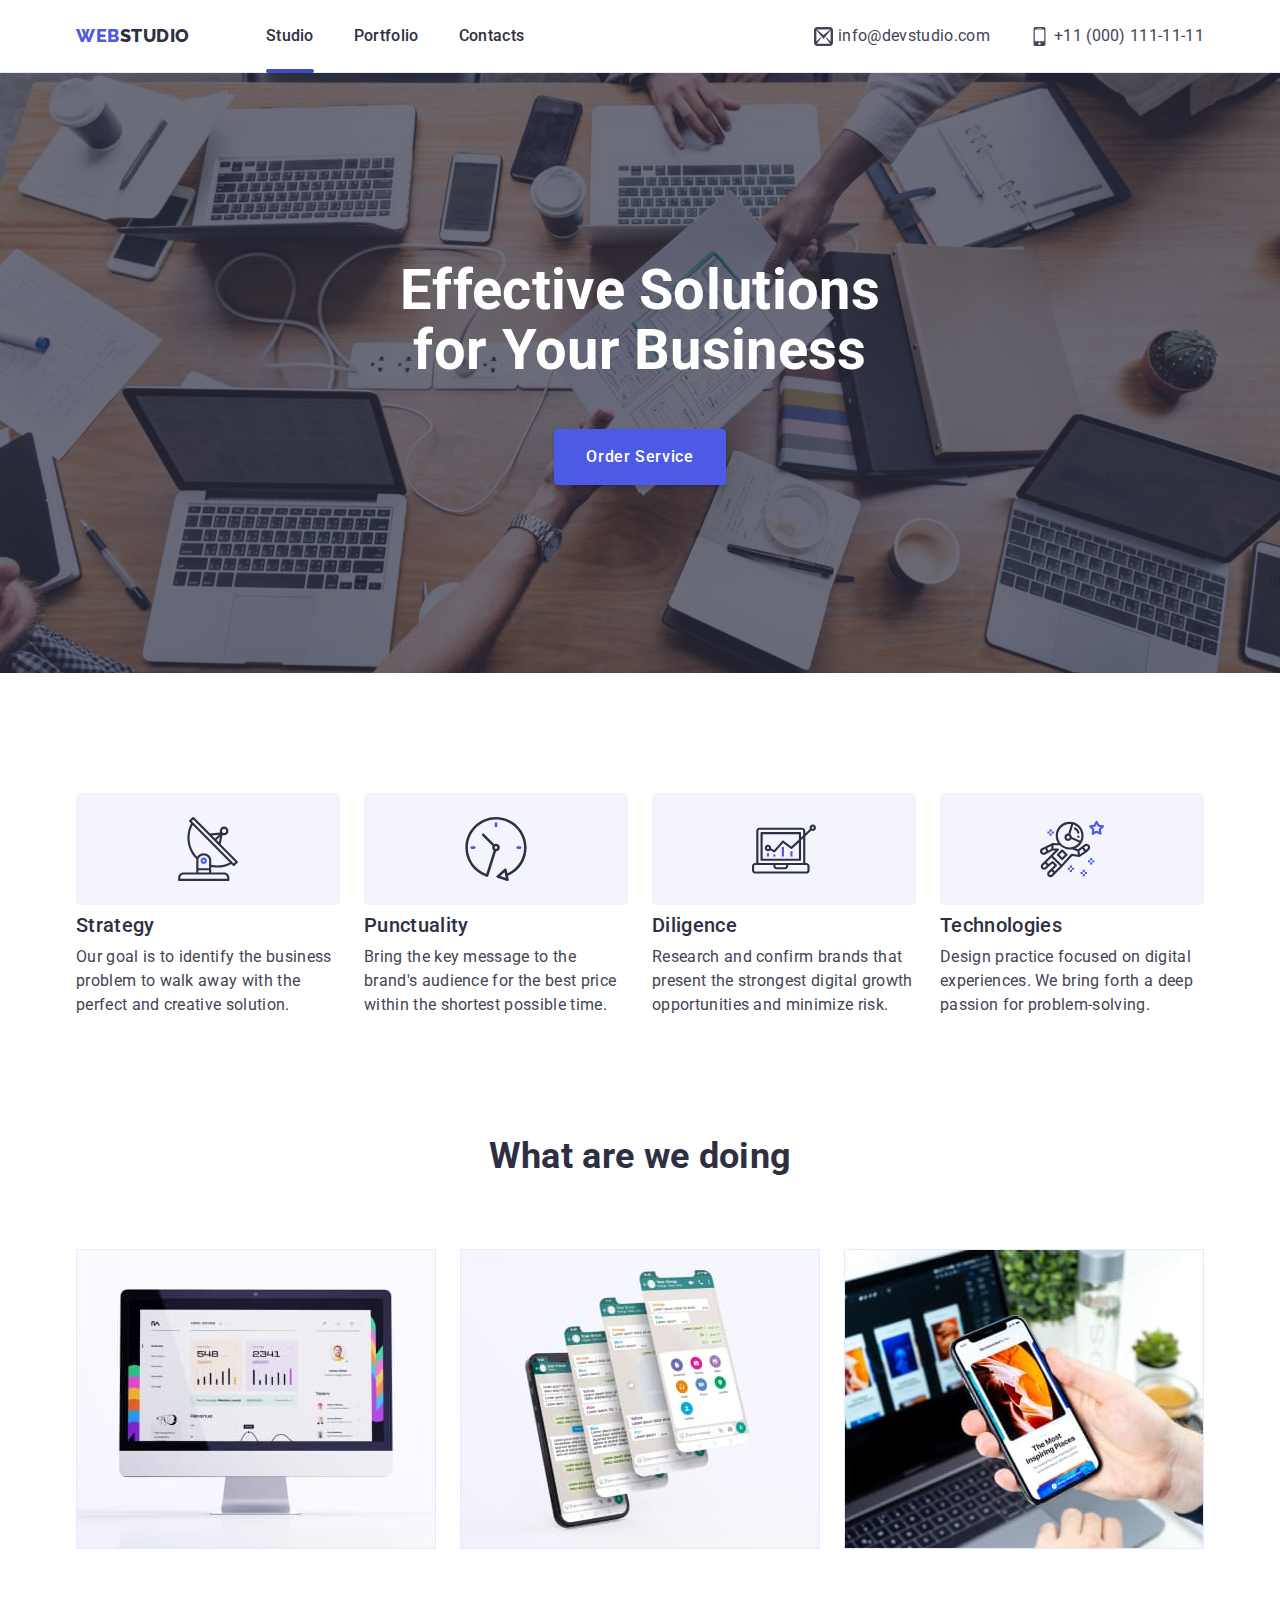
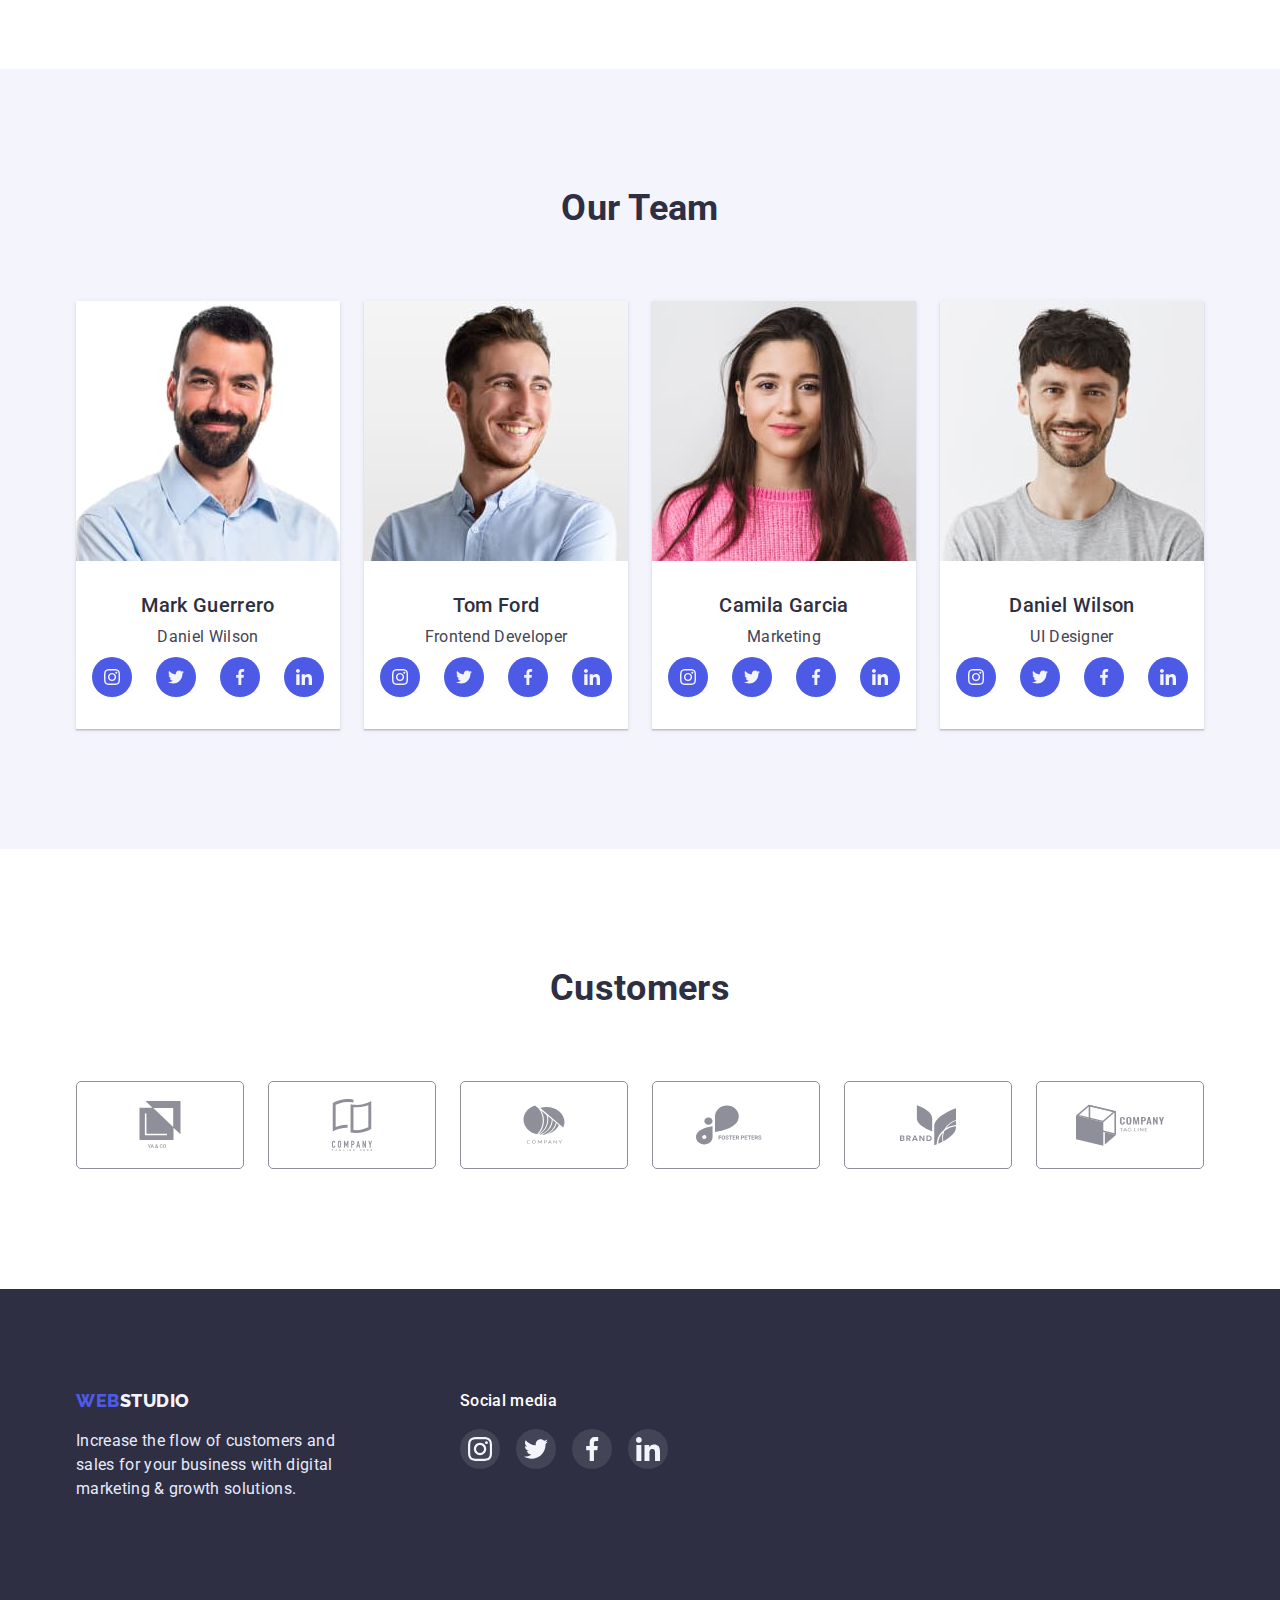
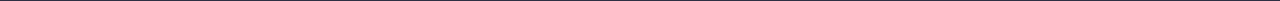
==== commit 0a6cfe20: "finish" ====
--- a/index.html
+++ b/index.html
@@ -69,7 +69,7 @@
             Effective Solutions<br />
             for Your Business
           </h1>
-          <button class="hero-btn basic-btn" type="button">
+          <button class="hero-btn basic-btn" type="button" data-modal-open>
             Order Service
           </button>
         </div>
@@ -142,6 +142,7 @@
                 width="360"
                 height="300"
               />
+              <h3>descktop applications</h3>
             </li>
             <li class="what-are-we-doing-item">
               <img
@@ -150,6 +151,7 @@
                 width="360"
                 height="300"
               />
+              <h3>phone applications</h3>
             </li>
             <li class="what-are-we-doing-item">
               <img
@@ -158,6 +160,7 @@
                 width="360"
                 height="300"
               />
+              <h3>one ecosystem</h3>
             </li>
           </ul>
         </div>
@@ -574,6 +577,15 @@
         </div>
       </div>
     </footer>
+    <div class="backdrop is-hidden" data-modal>
+      <div class="modal">
+        <button class="modal-close-btn" type="button" data-modal-close>
+          <svg width="8px" height="8px">
+            <use href="./images/icons.svg#icon-modal-close-btn"></use>
+          </svg>
+        </button>
+      </div>
+    </div>
     <script src="./js/modal.js"></script>
   </body>
 </html>
--- a/css/style.css
+++ b/css/style.css
@@ -8,6 +8,7 @@
   --cornflower: #e7e9fc;
   --cloud: #f4f4fd;
   --grey: #2e2f42b2;
+  --modal-background: #fcfcfc;
   --time-distribution: cubic-bezier(0.4, 0, 0.2, 1);
 }
 
@@ -176,14 +177,11 @@
   padding: 16px 32px;
   margin: 0 auto;
   box-shadow: 0px 4px 4px 0px #00000026;
-  transition: background-color 250ms var(--time-distribution),
-    box-shadow 250ms var(--time-distribution);
+  transition: background 250ms var(--time-distribution);
 }
 .hero-btn:focus,
 .hero-btn:hover {
   background-color: var(--ocean);
-  box-shadow: 0px 2px 1px 0px #2e2f4214, 0px 1px 1px 0px #2e2f4229,
-    0px 1px 6px 0px #2e2f4214;
 }
 /* ==================== Why we? ==================== */
 .why-we {
@@ -197,6 +195,13 @@
 }
 .why-we-item {
   max-width: 264px;
+}
+.why-we-item svg {
+  transform: scale(1);
+  transition: transform 250ms var(--time-distribution);
+}
+.why-we-item:hover svg {
+  transform: scale(1.5);
 }
 .why-we-item > h3 {
   color: var(--navy-blue);
@@ -233,6 +238,28 @@
   flex-wrap: wrap;
   gap: 24px;
 }
+.what-are-we-doing-item {
+  position: relative;
+  overflow: hidden;
+}
+.what-are-we-doing-item > h3 {
+  position: absolute;
+  bottom: 0;
+  left: 0;
+  width: 100%;
+  height: 30%;
+  display: flex;
+  justify-content: center;
+  align-items: center;
+  text-transform: uppercase;
+  color: #fff;
+  background-color: var(--grey);
+  transform: translatey(100%);
+  transition: transform 250ms var(--time-distribution);
+}
+.what-are-we-doing-item:hover > h3 {
+  transform: translateY(0);
+}
 /* ==================== Our Team ==================== */
 .our-team {
   background: var(--cloud);
@@ -254,7 +281,8 @@
 }
 .our-team-item {
   text-align: center;
-  box-shadow: 0px 2px 1px 0px #2e2f4214, 0px 1px 1px 0px #2e2f4229;
+  box-shadow: 0px 2px 1px 0px #2e2f4214, 0px 1px 1px 0px #2e2f4229,
+    0px 1px 6px 0px #2e2f4214;
 }
 .our-team-box {
   padding: 32px 16px;
@@ -284,6 +312,7 @@
   height: 40px;
   background: var(--iris);
   border-radius: 50%;
+  transition: background 250ms var(--time-distribution);
 }
 .our-team-link:hover,
 .our-team-link:focus {
@@ -315,6 +344,7 @@
   height: 88px;
   border-radius: 5px;
   border: 1px solid var(--light-slate);
+  transition: border 250ms var(--time-distribution);
 }
 .customers-link:hover,
 .customers-link:focus {
@@ -322,6 +352,7 @@
 }
 .customers-link > svg {
   fill: var(--light-slate);
+  transition: fill 250ms var(--time-distribution);
 }
 .customers-link:hover > svg,
 .customers-link:focus > svg {
@@ -342,6 +373,8 @@
   color: var(--iris);
   text-align: center;
   padding: 12px 24px;
+  transition: background 250ms var(--time-distribution),
+    color 250ms var(--time-distribution);
 }
 .portfolio-btn:hover,
 .portfolio-btn:focus {
@@ -358,6 +391,7 @@
 .portfolio-item {
   max-width: 360px;
   box-shadow: 0px 1px 6px 0px #2e2f4214;
+  transition: box-shadow 250ms var(--time-distribution);
 }
 .portfolio-item:hover,
 .portfolio-item:focus {
@@ -365,6 +399,27 @@
     0px 1px 6px 0px #2e2f4214;
   cursor: pointer;
 }
+.portfolio-img-wrapper {
+  position: relative;
+  overflow: hidden;
+}
+.portfolio-overlay {
+  position: absolute;
+  top: 0;
+  left: 0;
+  right: 0;
+  bottom: 0;
+  background-color: var(--iris);
+  color: var(--cloud);
+  padding: 42px 32px 0;
+  overflow: auto;
+  transform: translateY(100%);
+  transition: transform 250ms var(--time-distribution);
+}
+.portfolio-item:hover .portfolio-overlay,
+.portfolio-item:focus .portfolio-overlay {
+  transform: translateY(0);
+}
 .portfolio-box {
   padding: 32px 16px;
   border: 1px solid var(--cornflower);
@@ -377,8 +432,6 @@
   line-height: 1.2;
   margin-bottom: 8px;
 }
-/* ====================  ==================== */
-/* ====================  ==================== */
 /* ==================== FOOTER ==================== */
 .footer {
   background: var(--navy-blue);
@@ -421,8 +474,72 @@
   height: 40px;
   width: 40px;
   border-radius: 50%;
+  transition: background 250ms var(--time-distribution);
 }
 .footer-link:hover,
 .footer-link:focus {
   background: var(--green);
 }
+/* ====================  backdrop  ==================== */
+.backdrop {
+  position: fixed;
+  top: 0;
+  bottom: 0;
+  left: 0;
+  right: 0;
+  background-color: var(--grey);
+  z-index: 10;
+  transition: opacity 250ms var(--time-distribution),
+    visibility 250ms var(--time-distribution);
+}
+.backdrop.is-hidden {
+  opacity: 0;
+  pointer-events: none;
+  visibility: hidden;
+}
+.modal {
+  position: absolute;
+  left: 50%;
+  top: 50%;
+  width: 408px;
+  height: 576px;
+  transform: translate(-50%, -50%) scale(1);
+  background-color: var(--modal-background);
+  border-radius: 4px;
+  box-shadow: 0px 2px 1px 0px #00000033, 0px 1px 3px 0px #0000001f,
+    0px 1px 1px 0px #00000024;
+  transition: transform 250ms var(--time-distribution);
+}
+.backdrop.is-hidden > .modal {
+  transform: translate(-50%, -50%) scale(1.5);
+}
+.modal-close-btn {
+  position: absolute;
+  top: 0;
+  right: 0;
+  margin-top: 24px;
+  margin-right: 24px;
+  width: 24px;
+  height: 24px;
+  display: flex;
+  justify-content: center;
+  align-items: center;
+  background-color: var(--cornflower);
+  border: 1px solid rgba(0, 0, 0, 0.1);
+  border-radius: 50%;
+  transition: background 250ms var(--time-distribution),
+    border 250ms var(--time-distribution);
+}
+.modal-close-btn:hover,
+.modal-close-btn:focus {
+  background-color: var(--ocean);
+  border-color: var(--ocean);
+}
+.modal-close-btn > svg {
+  fill: #000;
+  transition: fill 250ms var(--time-distribution);
+}
+.modal-close-btn:hover > svg,
+.modal-close-btn:focus > svg {
+  fill: #fff;
+}
